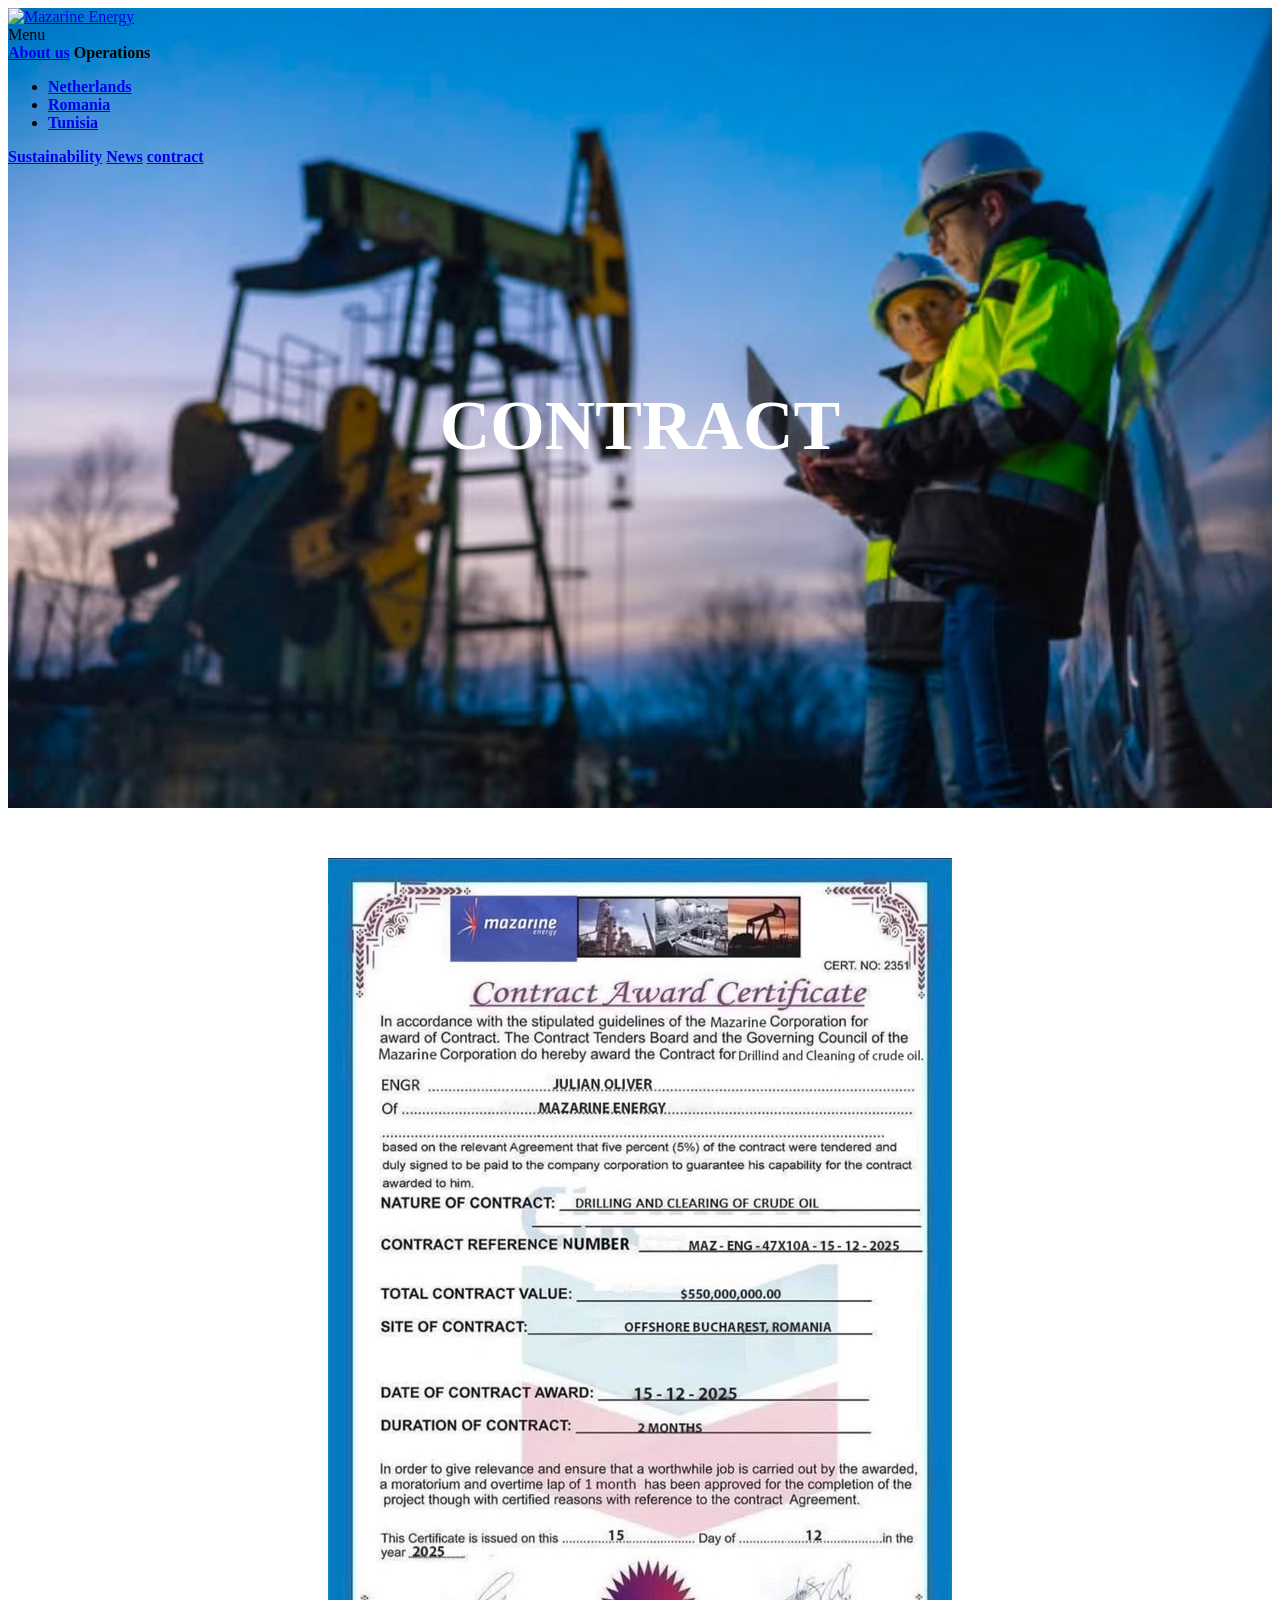
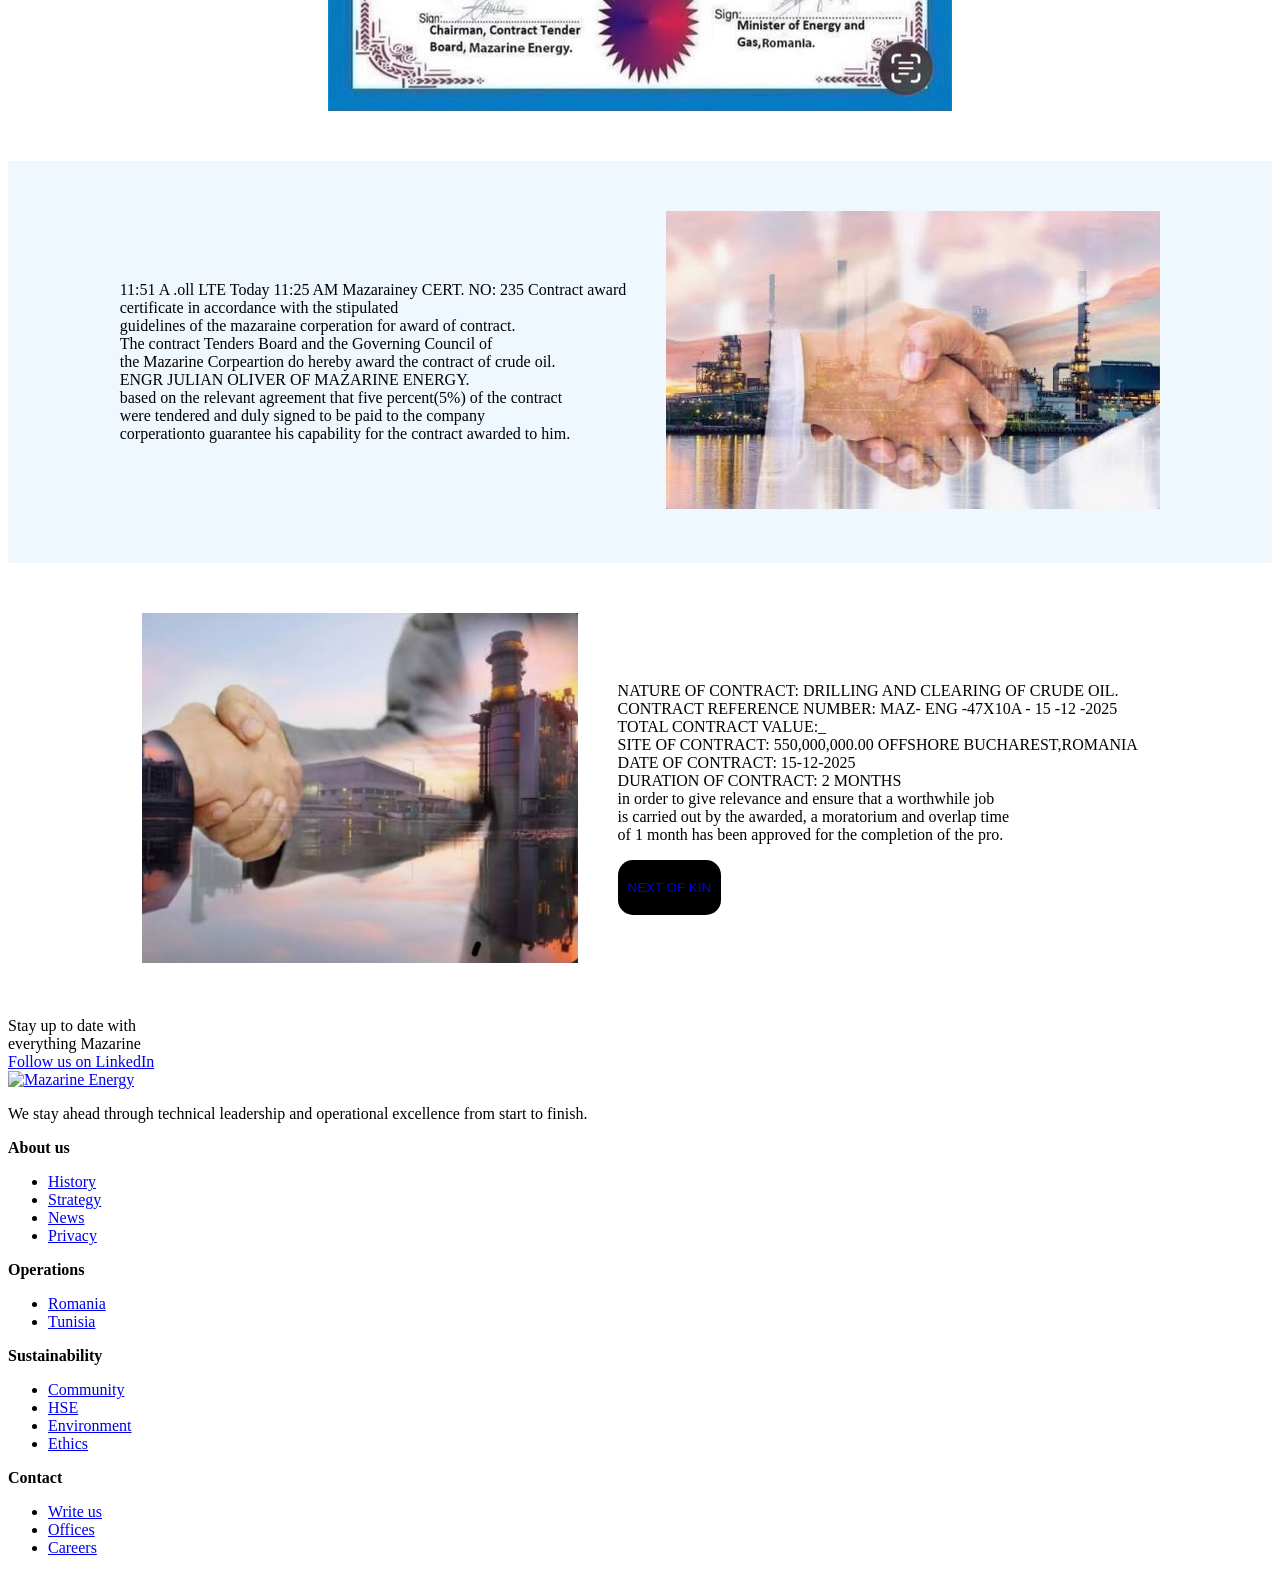
==== contract.html @ 05e5c415 "first upload" ====
<!DOCTYPE html>
<html lang="en">
<head>
    <meta charset="UTF-8">
    <meta name="viewport" content="width=device-width, initial-scale=1.0">
    <title>contract</title>
    <link rel="canonical" href="https://mazarine-energy.com/" />
    <link rel='dns-prefetch' href='//www.googletagmanager.com' />
    <link rel="alternate" title="oEmbed (JSON)" type="application/json+oembed" href="https://mazarine-energy.com/wp-json/oembed/1.0/embed?url=https%3A%2F%2Fmazarine-energy.com%2F" />
    <link rel="alternate" title="oEmbed (XML)" type="text/xml+oembed" href="https://mazarine-energy.com/wp-json/oembed/1.0/embed?url=https%3A%2F%2Fmazarine-energy.com%2F&#038;format=xml" />

    <link rel="icon" href="https://mazarine-energy.com/wp-content/themes/mazarine-energy/img/favicon.png" type="image/png">
<link href="//api.mapbox.com/mapbox-gl-js/v0.51.0/mapbox-gl.css" rel="stylesheet" type="text/css">
<link href="https://mazarine-energy.com/wp-content/themes/mazarine-energy/css/global.css" rel="stylesheet" type="text/css">
</head>
<body>
     
   

    <div style="
        background-image: url(images/WhatsApp\ Image\ 2026-10-02\ at\ 4.16.32\ PM.jpeg);
        background-size: cover;
        background-position: center;
        height: 800px;
        width: 100%;">
       <div class="navbar" role="menu">
    <div class="container">
        <div class="row">
            <div class="col-xs-8 col-md-3">
                <div class="navbar__logo"><a href="https://mazarine-energy.com"><img src="https://mazarine-energy.com/wp-content/themes/mazarine-energy/img/logo-mazarine-negative.svg" alt="Mazarine Energy"></a></div>
            </div>
            <div class="col-xs-4 col-md-9">
                <div class="navbar__hamburger pull-right js-trigger--menu">
                    <div class="navbar__hamburger__icon"><i class="icon icon--hamburger"></i></div>
                    <div class="navbar__hamburger__title">Menu</div>
                </div>
                <div class="navbar__menu">
                                                                                                                                    <a class="navbar__menu__item" href="https://mazarine-energy.com/about-us/" style="font-weight: bold;">About us</a>
                                                                                                                                            <span class="navbar__menu__item" style="font-weight: bold;">Operations                                    <ul class="navbar__menu__item__dropdown">
                                                                                                                                                                                    <li class="navbar__menu__item__dropdown__item">
                                                    <a href="https://mazarine-energy.com/operations-in-the-netherlands/">Netherlands</a>
                                                </li>
                                                                                                                                            <li class="navbar__menu__item__dropdown__item">
                                                    <a href="https://mazarine-energy.com/operations-romania/">Romania</a>
                                                </li>
                                                                                                                                            <li class="navbar__menu__item__dropdown__item">
                                                    <a href="https://mazarine-energy.com/operations-tunisia/">Tunisia</a>
                                                </li>
                                                                                                                        </ul>
                                </span>
                                                                                                                                            <a class="navbar__menu__item" href="https://mazarine-energy.com/sustainability/" style="font-weight: bold;">Sustainability</a>
                                                                                                                                            <a class="navbar__menu__item" href="https://mazarine-energy.com/news/" style="font-weight: bold;">News</a>
                                                                                                                                            <a class="navbar__menu__item" href="contract.html" style="font-weight: bold;">contract</a>
                                                                                        </div>
            </div>
        </div>
    </div>
</div>   

        <div style="
        display: flex;
        justify-content: center;
        align-items: center;
        ">
          
           <h1 style="color: white; font-size: 70px; margin-top: 220px; font-weight: bold;">CONTRACT</h1>
           
        </div>

       
    </div>

    <div style="display: flex; justify-content: center; align-items: center; padding: 50px 0;">
        <img src="images/WhatsApp Image 2026-10-02 at 5.12.49 PM.jpeg" alt="">
    </div>

    <div class="cover">

        <div class="div1" style="display: flex; background-color: aliceblue; align-items: center;
        justify-content: center; padding: 50px 20px;" >

        <div style="padding-right: 20px;">
         <p>
            11:51 A
            .oll LTE
            Today 11:25 AM
            Mazarainey
            CERT. NO: 235
            Contract award <br> certificate in accordance with the stipulated <br> guidelines of the mazaraine corperation for award of contract.<br>
            The contract Tenders Board and the Governing Council of <br> the Mazarine Corpeartion do hereby award the contract of crude oil. <br>
            ENGR JULIAN OLIVER OF MAZARINE ENERGY.<br>
            based on the relevant agreement that five percent(5%) of the contract <br> were tendered and duly signed to be paid to the company <br>
            corperationto guarantee his capability for the contract awarded to him. <br>
         </p>     
        </div>

        <div style="padding-left: 20px;">
            <img src="images/WhatsApp Image 2 2026-10-02 at 11.02.57 PM.jpeg" alt="">
        </div>

         </div>

         <div class="div2" style="display: flex; align-items: center;
        justify-content: center; padding: 50px 20px;">

            <div style="padding-right: 20px;">
                <img src="images/WhatsApp Image 2026-10-02 at 11.02.57 PM.jpeg" alt="" style="height: 350px;">
            </div>

            <div style="padding-left: 20px;">
              <p>
                
               NATURE OF CONTRACT: DRILLING AND CLEARING OF CRUDE OIL. <br>
               CONTRACT REFERENCE NUMBER: MAZ- ENG -47X10A - 15 -12 -2025 <br>
               TOTAL CONTRACT VALUE:_ <br>
               SITE OF CONTRACT: 550,000,000.00 OFFSHORE BUCHAREST,ROMANIA<br>
               DATE OF CONTRACT: 15-12-2025 <br>
               DURATION OF CONTRACT: 2 MONTHS <br>
               in order to give relevance and ensure that a worthwhile job <br> is carried out by the awarded, a moratorium and overlap time <br>
               of 1 month has been approved for the completion of the pro.
              </p>
              <button style="background-color: black; border: none; padding: 20px 10px; border-radius: 15px;"><a href="kin.html" style="text-decoration: none;">NEXT OF KIN</a></button>
            </div>

         </div>

    </div>
     
    
    <!--  kinda outer nav -->
      <div class="follow-us__outer" style="background-image: url(https://mazarine-energy.com/wp-content/uploads/2019/01/flowus1.jpg);">
        <div class="container">
            <div class="follow-us">
                <div class="follow-us__title">Stay up to date with <br>everything Mazarine</div>
                <div class="follow-us__cta"><a class="btn btn--large btn--red" href="https://www.linkedin.com/company/mazarine-energy" target="_blank">Follow us on LinkedIn</a></div>
            </div>
        </div>
    </div>
    <div class="footer__outer">
    <div class="container">
        <div class="footer">
            <div class="row">
                <div class="col-xs-12 col-md-5">
                    <div class="footer__logo"><a href="https://mazarine-energy.com"><img src="https://mazarine-energy.com/wp-content/themes/mazarine-energy/img/logo-mazarine.svg" alt="Mazarine Energy"></a>
                        <p class="desktop-only">We stay ahead through technical leadership and operational excellence from start to finish.</p>
                    </div>
                </div>
                <div class="col-xs-12 col-md-7">
                    <div class="footer__links">
                        <div class="row">
                            <div class="col-xs-12 col-sm-6">
                                <div class="row">
                                    <div class="col-xs-6">
    <div class="footer__links__item"><strong>About us</strong>
        <ul>
                            <li><a href="https://mazarine-energy.com/about-us/#history">History</a></li>
                            <li><a href="https://mazarine-energy.com/about-us/#vision">Strategy</a></li>
                            <li><a href="https://mazarine-energy.com/news/">News</a></li>
                            <li><a href="https://mazarine-energy.com/privacy-policy/">Privacy</a></li>
                    </ul>
    </div>

</div>
                                    <div class="col-xs-6">
    <div class="footer__links__item"><strong>Operations</strong>
        <ul>
                            <li><a href="https://mazarine-energy.com/operations-romania/">Romania</a></li>
                            <li><a href="https://mazarine-energy.com/operations-tunisia/">Tunisia</a></li>
                    </ul>
    </div>

</div>
                                </div>
                            </div>
                            <div class="col-xs-12 col-sm-6">
                                <div class="row">
                                    <div class="col-xs-6">
    <div class="footer__links__item"><strong>Sustainability</strong>
        <ul>
                            <li><a href="https://mazarine-energy.com/sustainability/#community">Community</a></li>
                            <li><a href="https://mazarine-energy.com/sustainability/#hse">HSE</a></li>
                            <li><a href="https://mazarine-energy.com/sustainability/#environment">Environment</a></li>
                            <li><a href="https://mazarine-energy.com/sustainability/#ethics">Ethics</a></li>
                    </ul>
    </div>

</div>
                                    <div class="col-xs-6">
    <div class="footer__links__item"><strong>Contact</strong>
        <ul>
                            <li><a href="http://mazarine-energy.com/write-us/" target="_blank">Write us</a></li>
                            <li><a href="https://mazarine-energy.com/offices/">Offices</a></li>
                            <li><a href="https://mazarine-energy.com/careers-at-mazarine-energy/">Careers</a></li>
                    </ul>
    </div>

</div>
                                </div>
                            </div>
                        </div>
                    </div>
                </div>
            </div>
        </div>
    </div>
</div>   




           
           

            
            
            
            

            
       

</body>
</html>
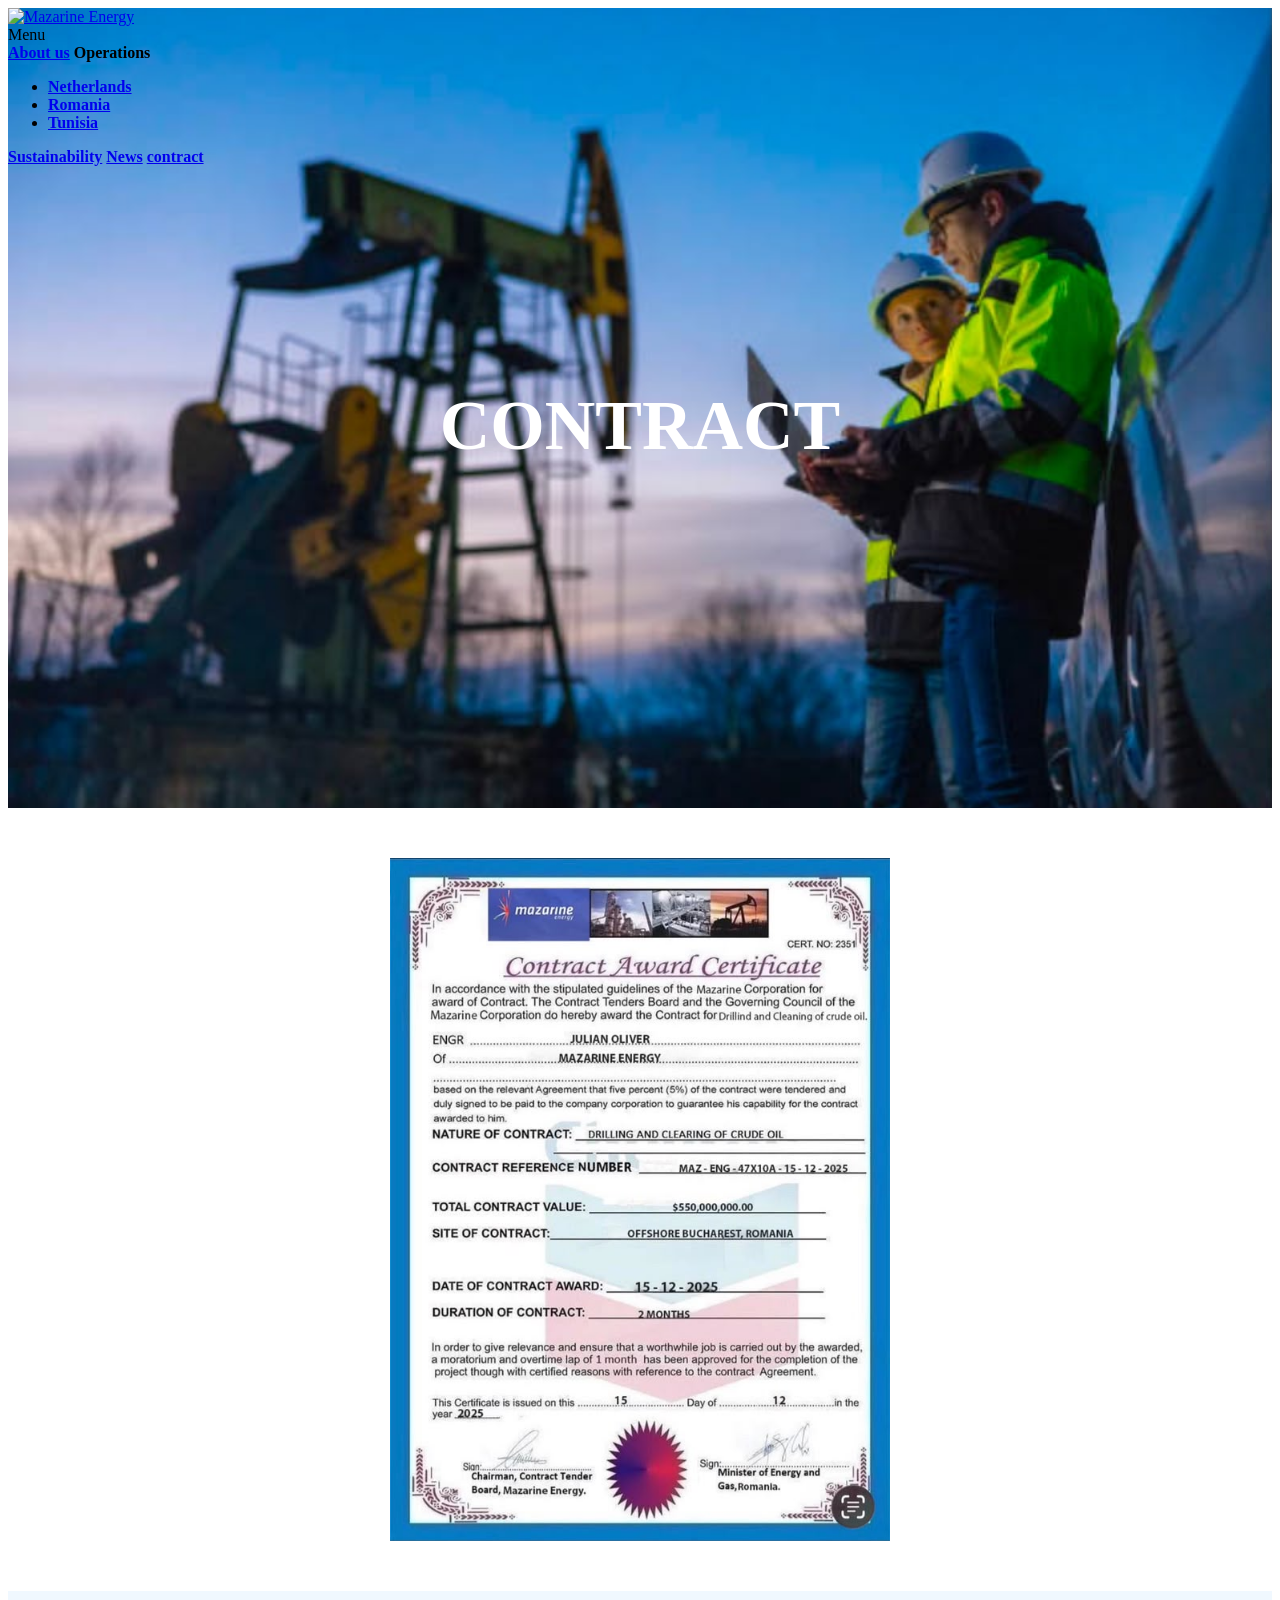
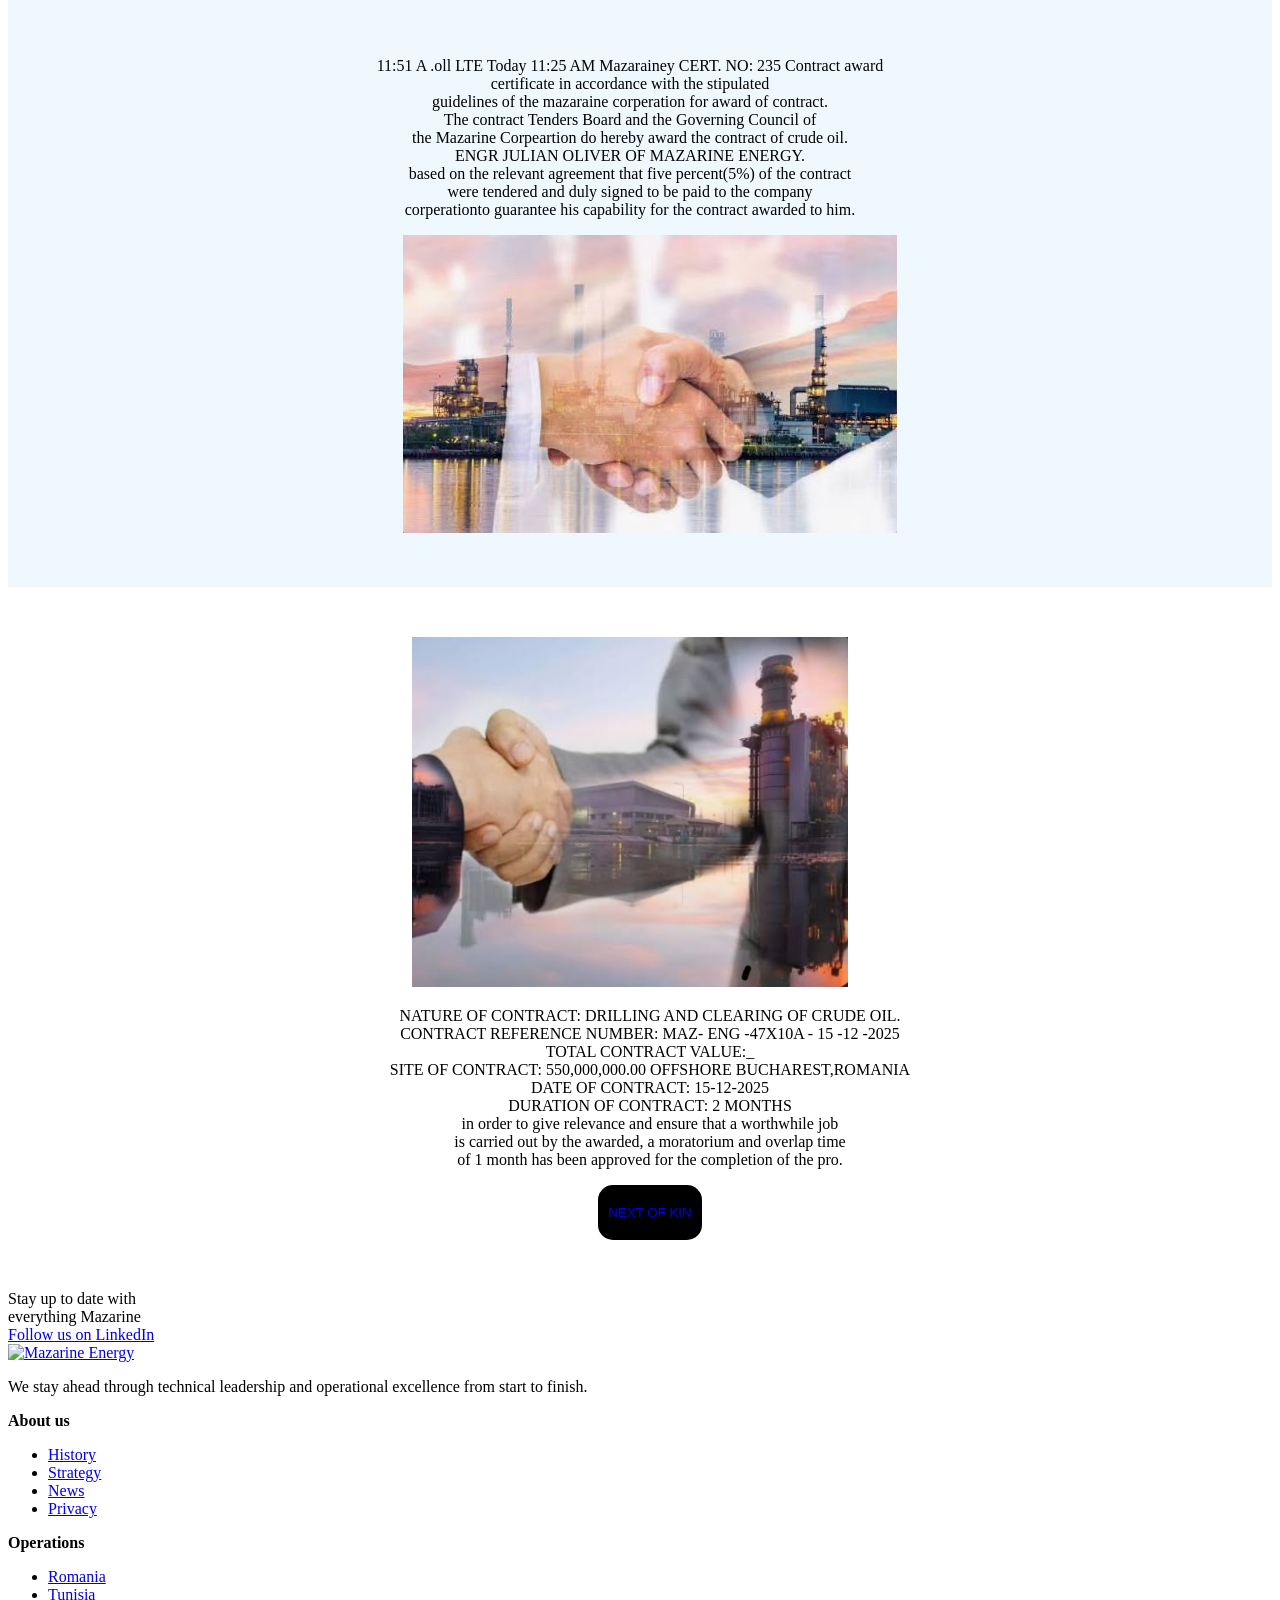
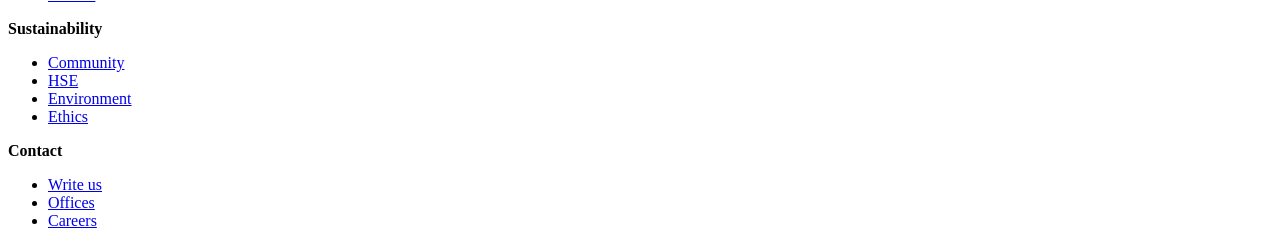
==== commit 4483d3eb: "sec update" ====
--- a/contract.html
+++ b/contract.html
@@ -12,6 +12,15 @@
     <link rel="icon" href="https://mazarine-energy.com/wp-content/themes/mazarine-energy/img/favicon.png" type="image/png">
 <link href="//api.mapbox.com/mapbox-gl-js/v0.51.0/mapbox-gl.css" rel="stylesheet" type="text/css">
 <link href="https://mazarine-energy.com/wp-content/themes/mazarine-energy/css/global.css" rel="stylesheet" type="text/css">
+
+<style>
+    .rat img {
+        width: 100%;
+        max-width: 500px;
+        height: auto;
+        object-fit: contain;
+    }
+</style>
 </head>
 <body>
      
@@ -61,6 +70,8 @@
         display: flex;
         justify-content: center;
         align-items: center;
+        width: 100%;
+        text-align: center;
         ">
           
            <h1 style="color: white; font-size: 70px; margin-top: 220px; font-weight: bold;">CONTRACT</h1>
@@ -70,14 +81,14 @@
        
     </div>
 
-    <div style="display: flex; justify-content: center; align-items: center; padding: 50px 0;">
+    <div class="rat" style="display: flex; justify-content: center; align-items: center; padding: 50px 0;">
         <img src="images/WhatsApp Image 2026-10-02 at 5.12.49 PM.jpeg" alt="">
     </div>
 
     <div class="cover">
 
         <div class="div1" style="display: flex; background-color: aliceblue; align-items: center;
-        justify-content: center; padding: 50px 20px;" >
+        justify-content: center; padding: 50px 20px; flex-direction: column; text-align: center; overflow-wrap: break-word;" >
 
         <div style="padding-right: 20px;">
          <p>
@@ -101,7 +112,7 @@
          </div>
 
          <div class="div2" style="display: flex; align-items: center;
-        justify-content: center; padding: 50px 20px;">
+        justify-content: center; padding: 50px 20px; flex-direction: column; text-align: center; overflow-wrap: break-word;">
 
             <div style="padding-right: 20px;">
                 <img src="images/WhatsApp Image 2026-10-02 at 11.02.57 PM.jpeg" alt="" style="height: 350px;">
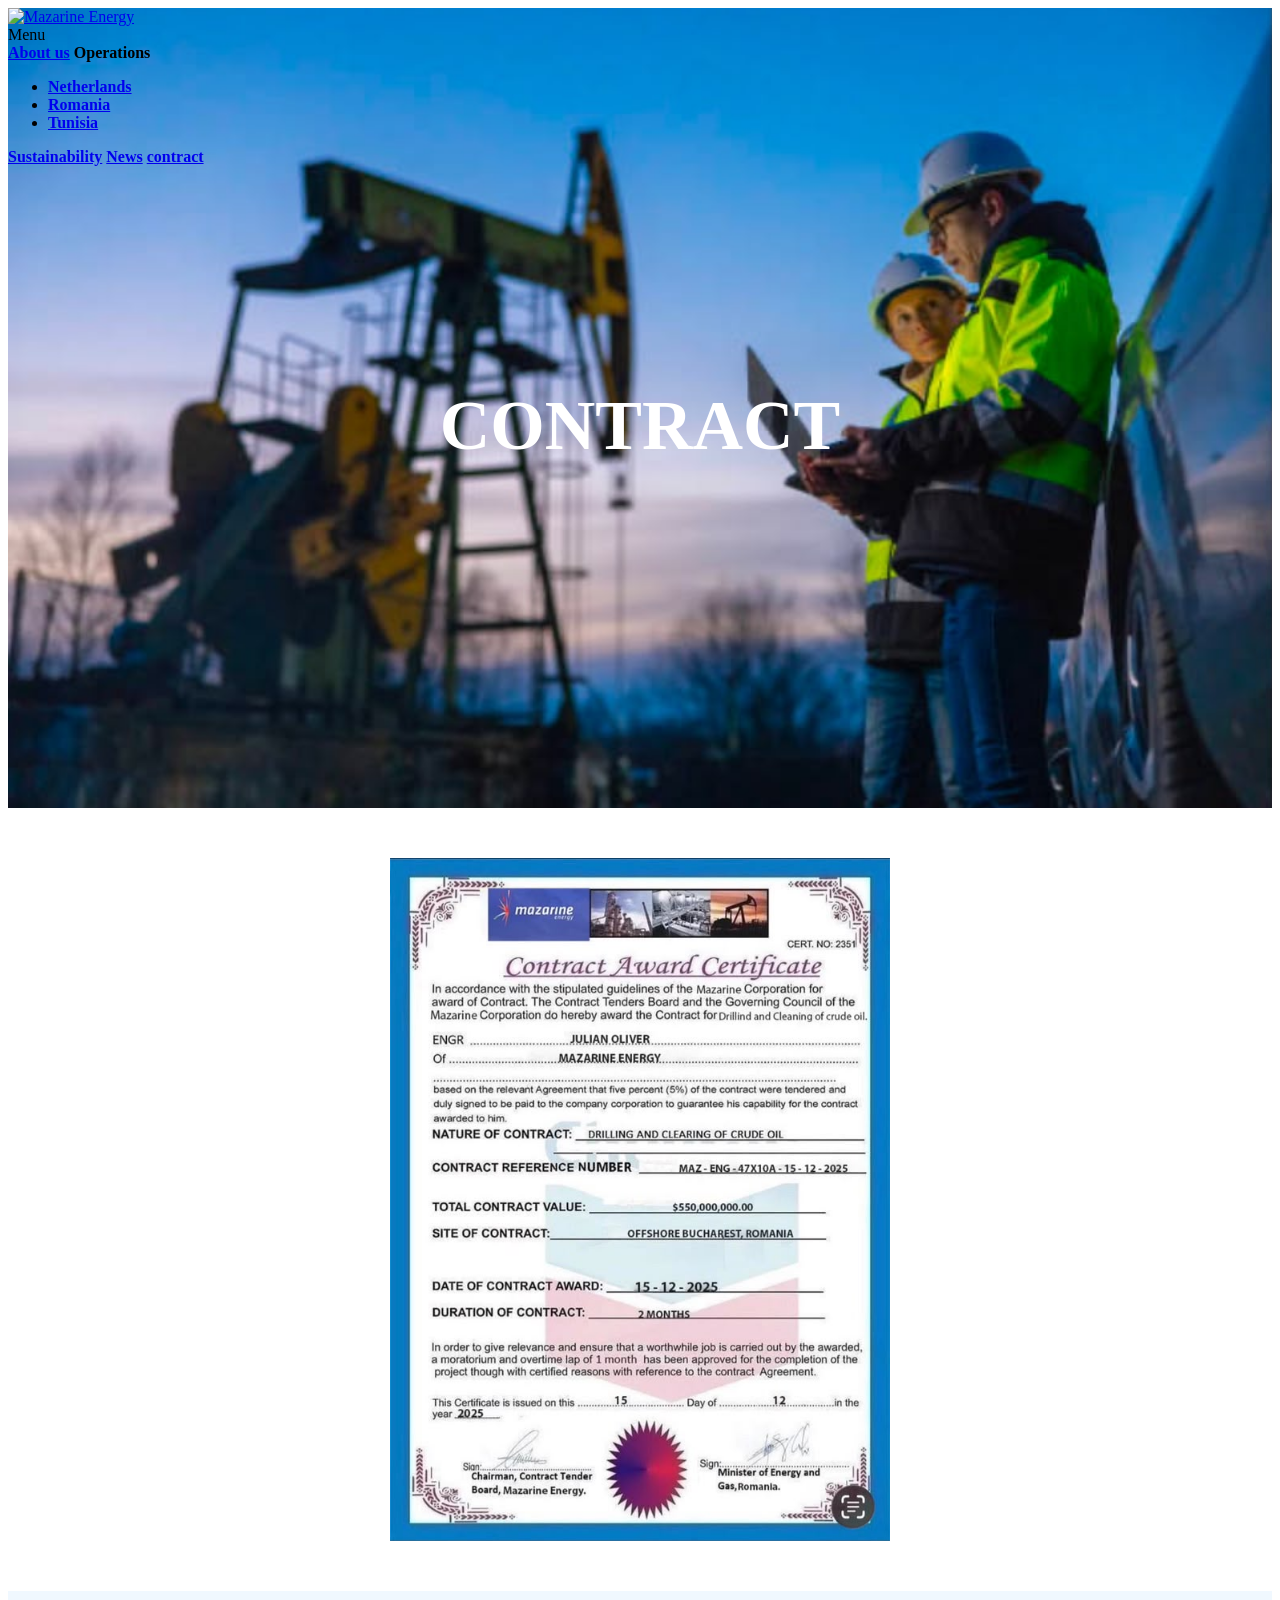
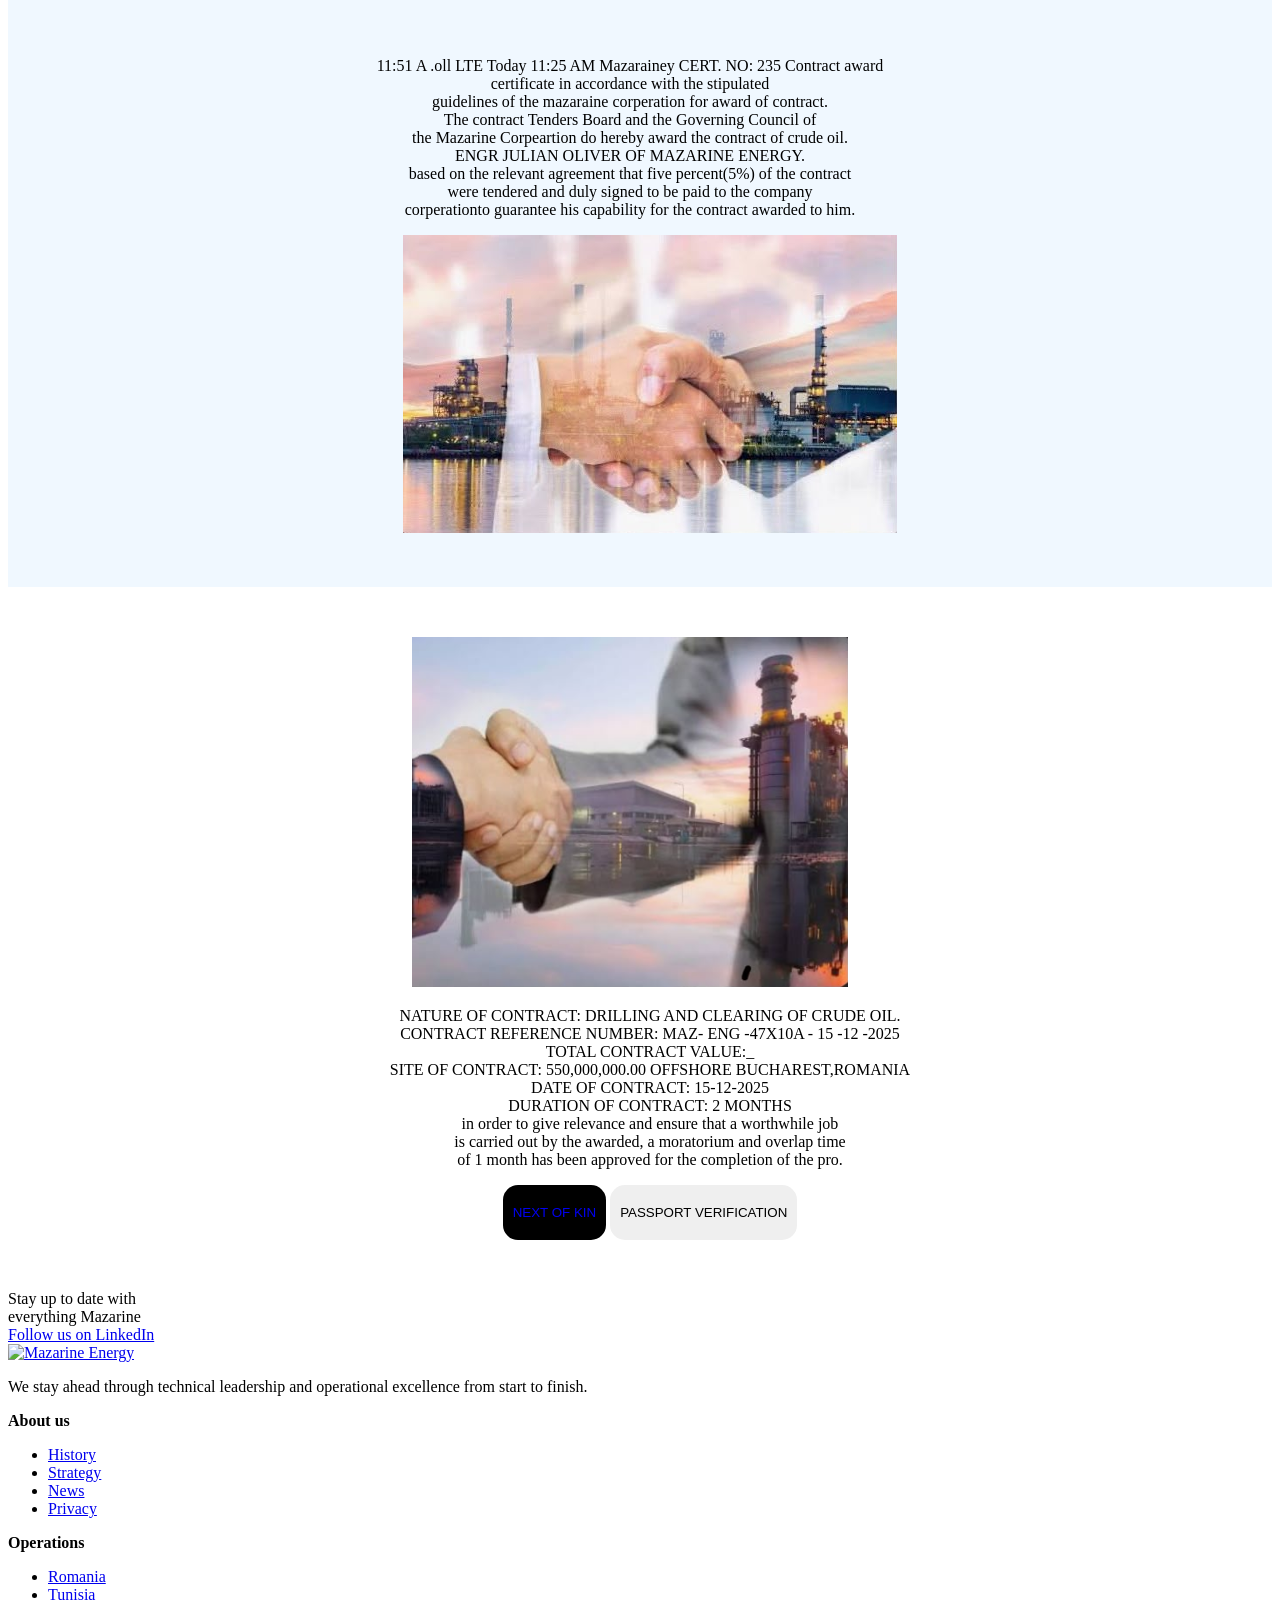
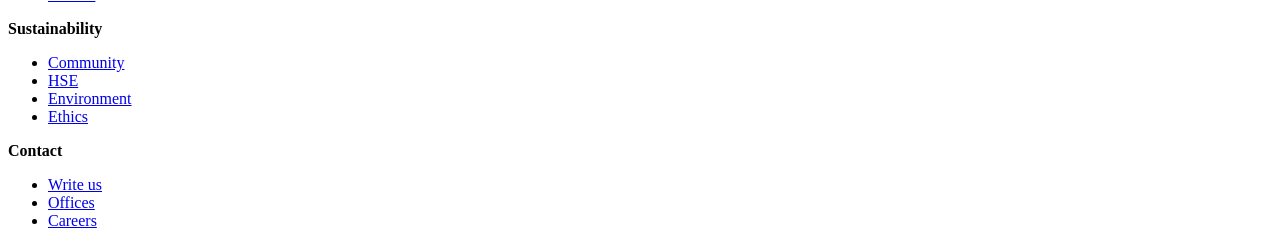
==== commit 3e663894: "another update" ====
--- a/contract.html
+++ b/contract.html
@@ -131,6 +131,15 @@
                of 1 month has been approved for the completion of the pro.
               </p>
               <button style="background-color: black; border: none; padding: 20px 10px; border-radius: 15px;"><a href="kin.html" style="text-decoration: none;">NEXT OF KIN</a></button>
+              <button id="passV" style="border: none; padding: 20px 10px; border-radius: 15px;">PASSPORT VERIFICATION</button>
+              
+              <script>
+               document.getElementById("passV").addEventListener("click", function() {
+                let menu = ["Adrian", "Darius", "Cristian", "Nicolae", "Alexander", "David"];
+                alert(menu.join("\n"));
+               });
+
+              </script>
             </div>
 
          </div>
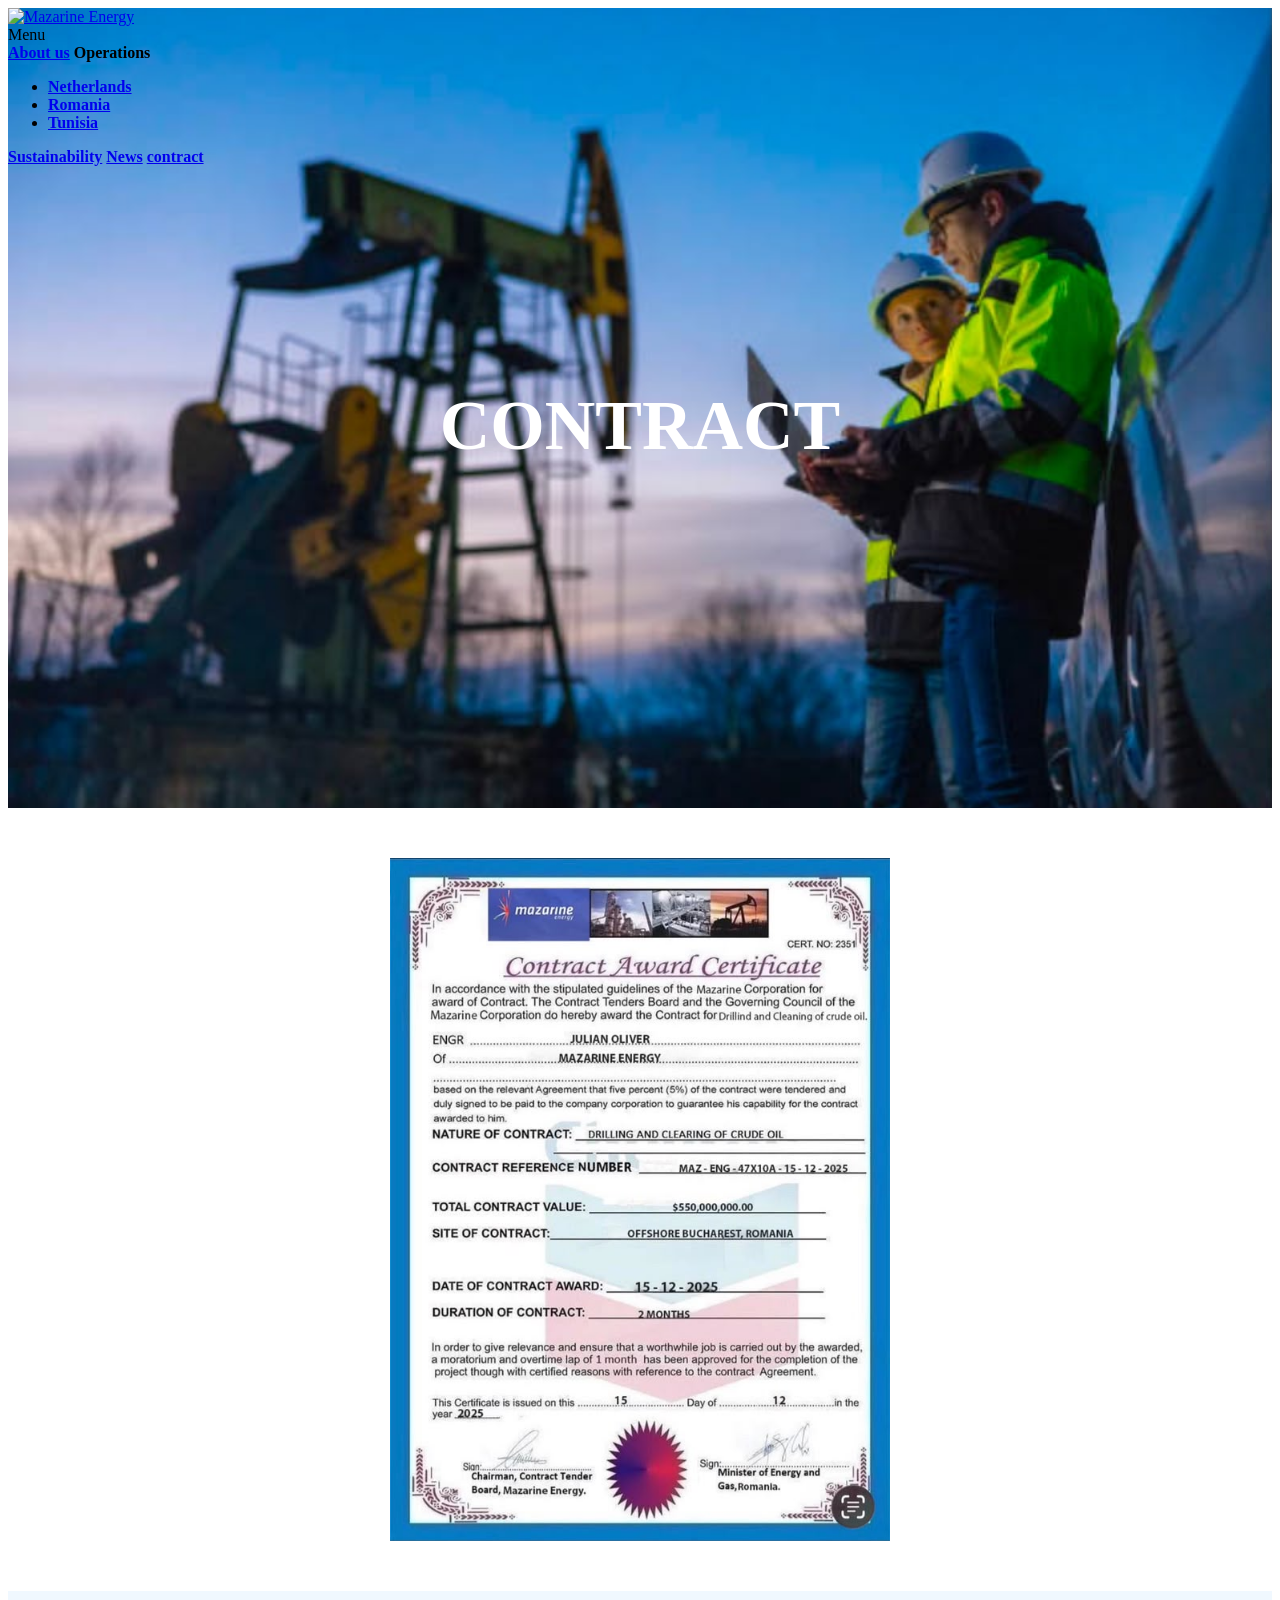
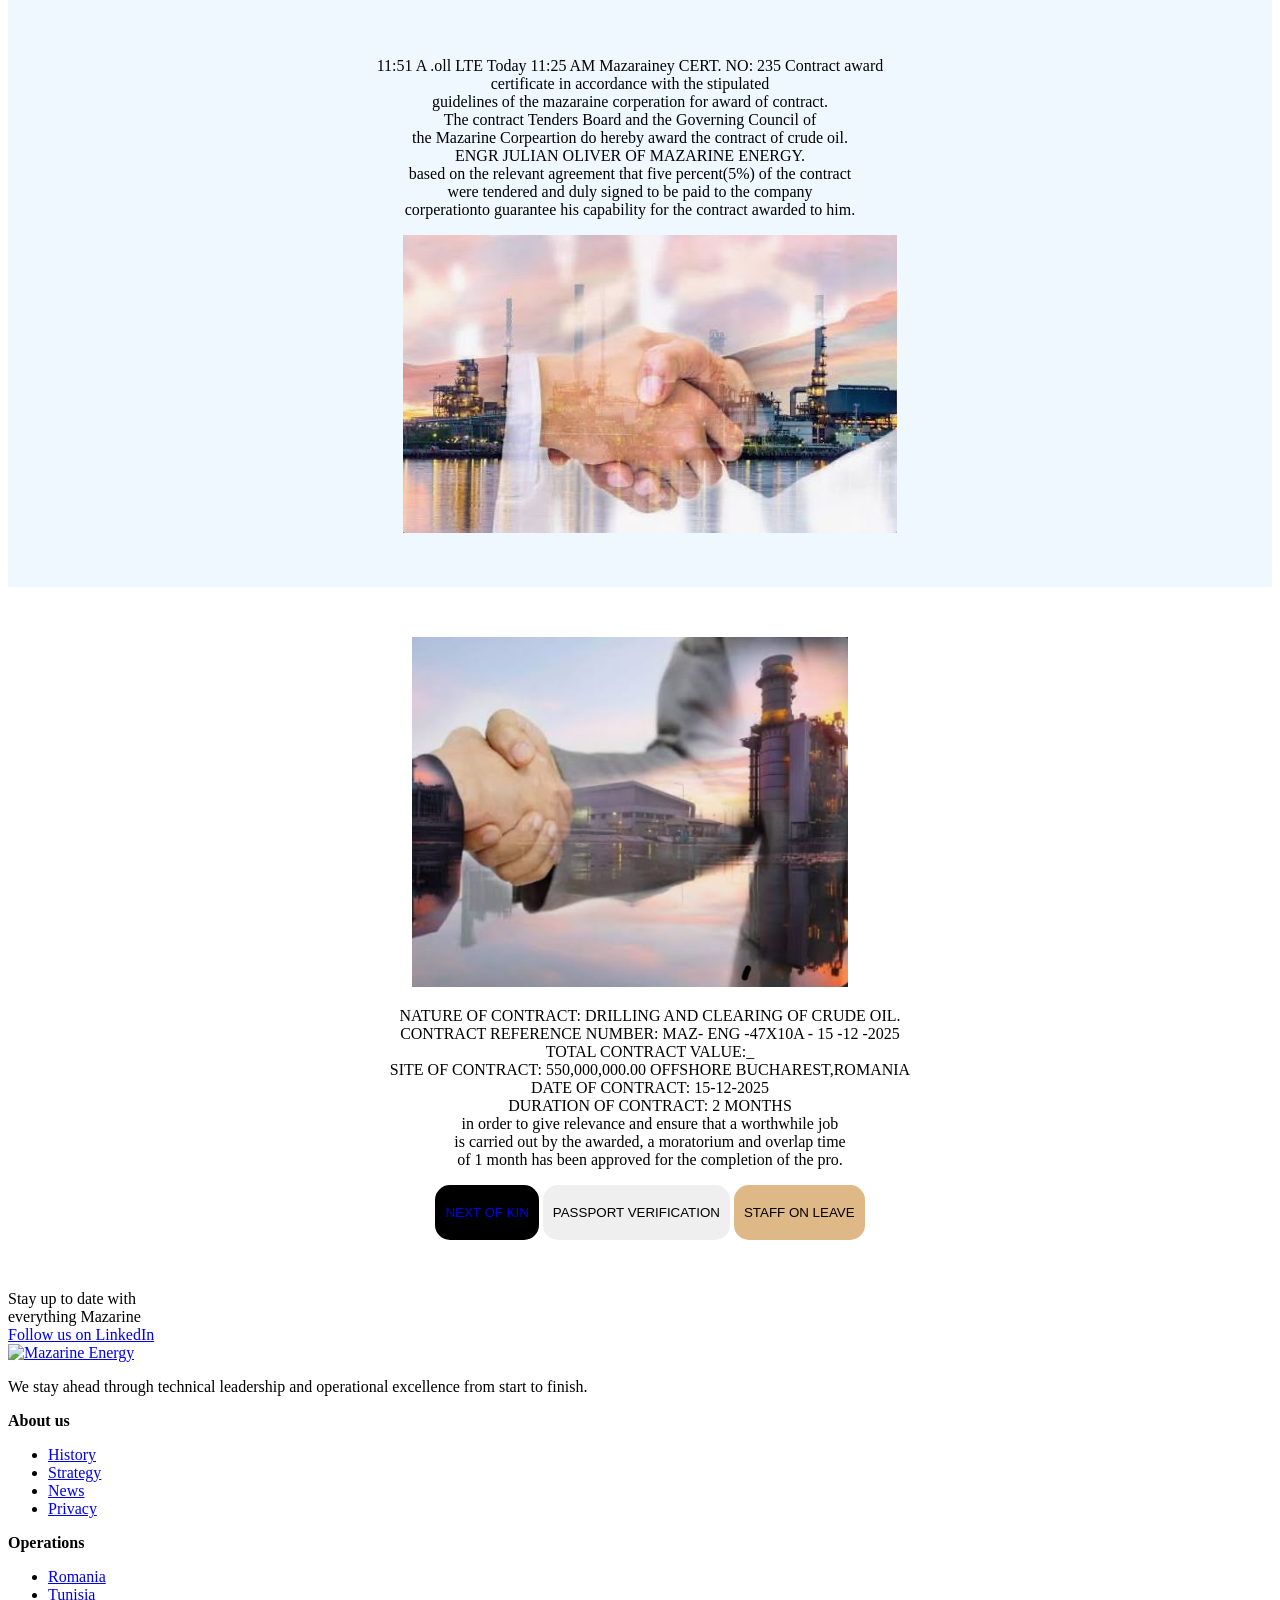
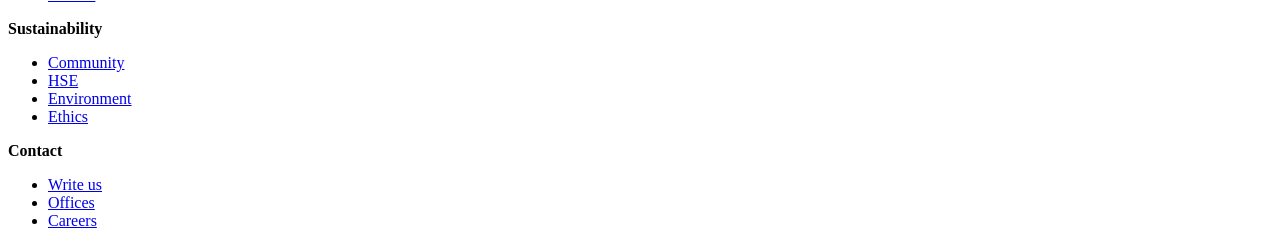
==== commit bec788c7: "updates B" ====
--- a/contract.html
+++ b/contract.html
@@ -132,13 +132,19 @@
               </p>
               <button style="background-color: black; border: none; padding: 20px 10px; border-radius: 15px;"><a href="kin.html" style="text-decoration: none;">NEXT OF KIN</a></button>
               <button id="passV" style="border: none; padding: 20px 10px; border-radius: 15px;">PASSPORT VERIFICATION</button>
+              <button id="passS" style="border: none; padding: 20px 10px; border-radius: 15px; background-color: burlywood;">STAFF ON LEAVE</button>
               
               <script>
                document.getElementById("passV").addEventListener("click", function() {
-                let menu = ["Adrian", "Darius", "Cristian", "Nicolae", "Alexander", "David"];
+                let menu = ["Adrian Steve", "Darius Kait", "Cristian Wills", "Nicolae Mircea", "Alexander Nicu", "David Lonel"];
                 alert(menu.join("\n"));
                });
 
+
+                document.getElementById("passS").addEventListener("click", function() {
+                let senu = ["Adrian Steve", "Darius Kait", "Cristian Wills", "Nicolae Mircea", "Alexander Nicu", "David Lonel"];
+                alert(senu.join("\n"));
+               });
               </script>
             </div>
 
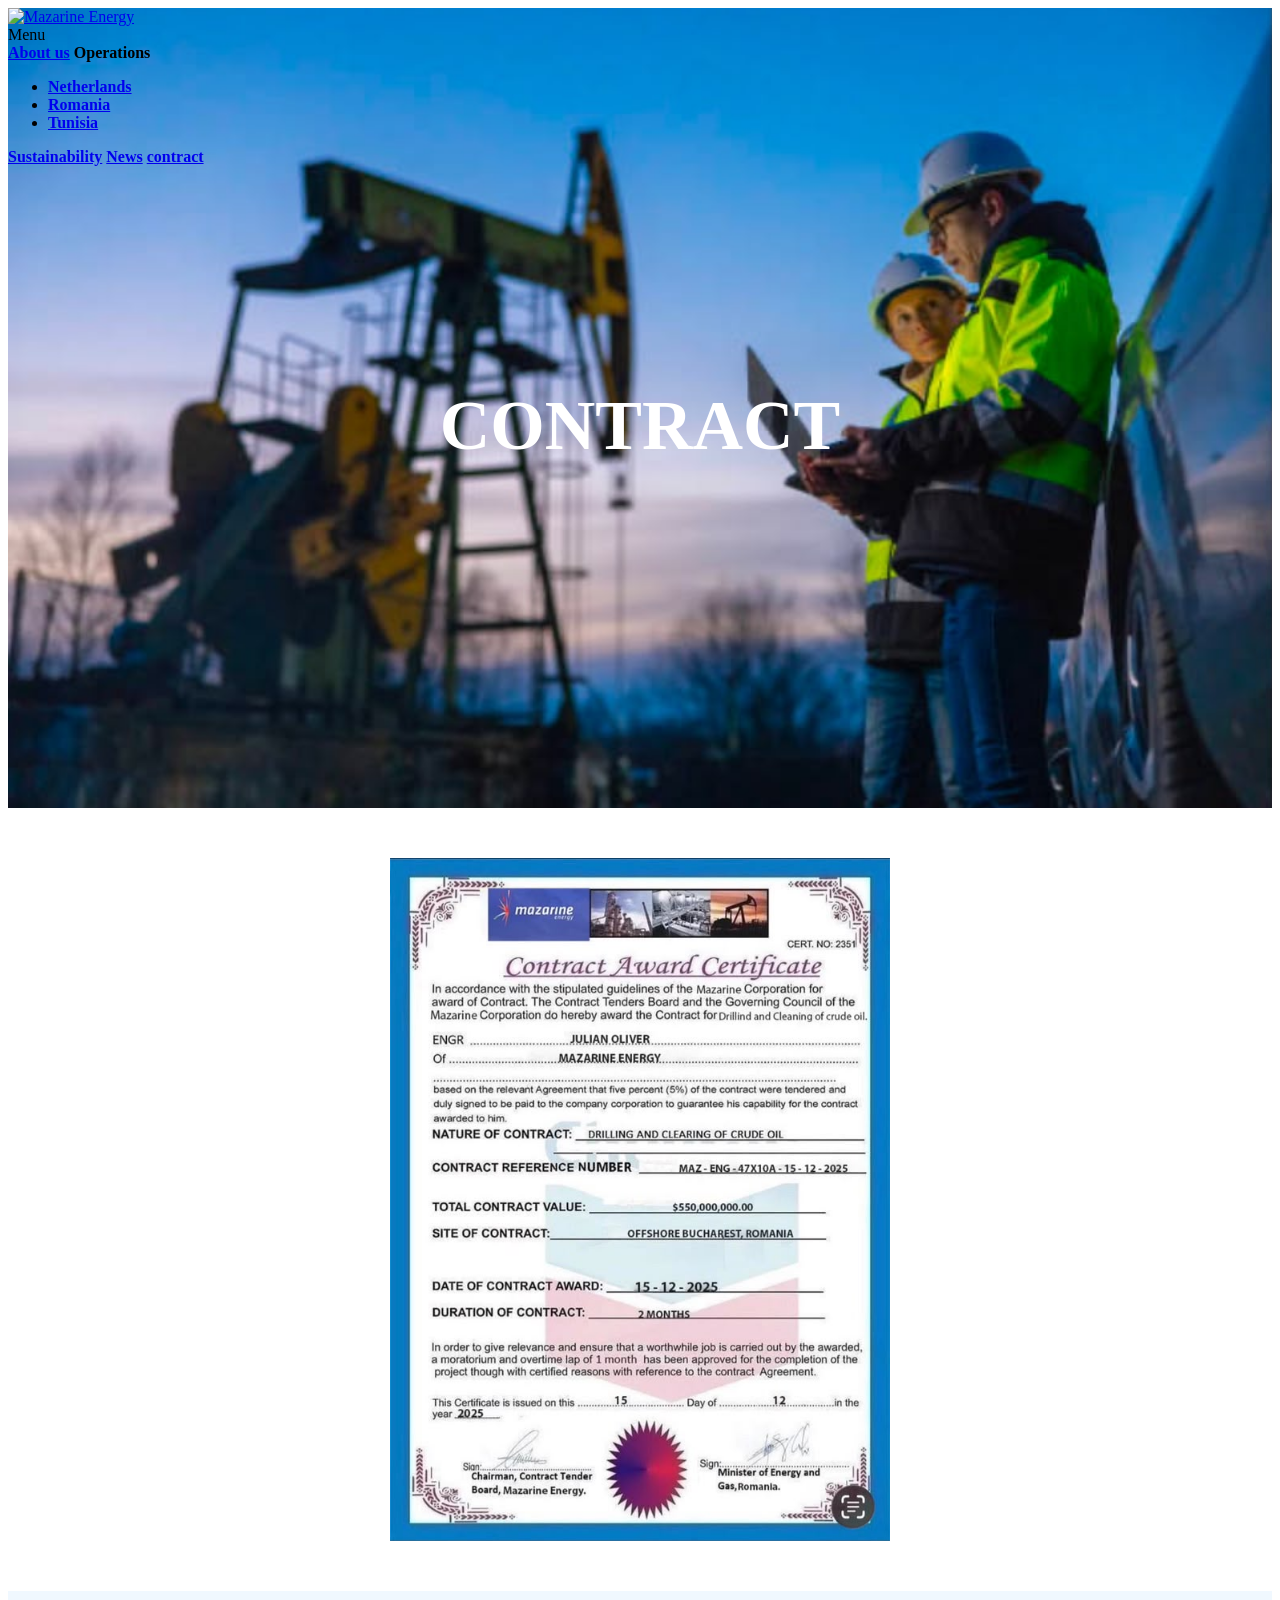
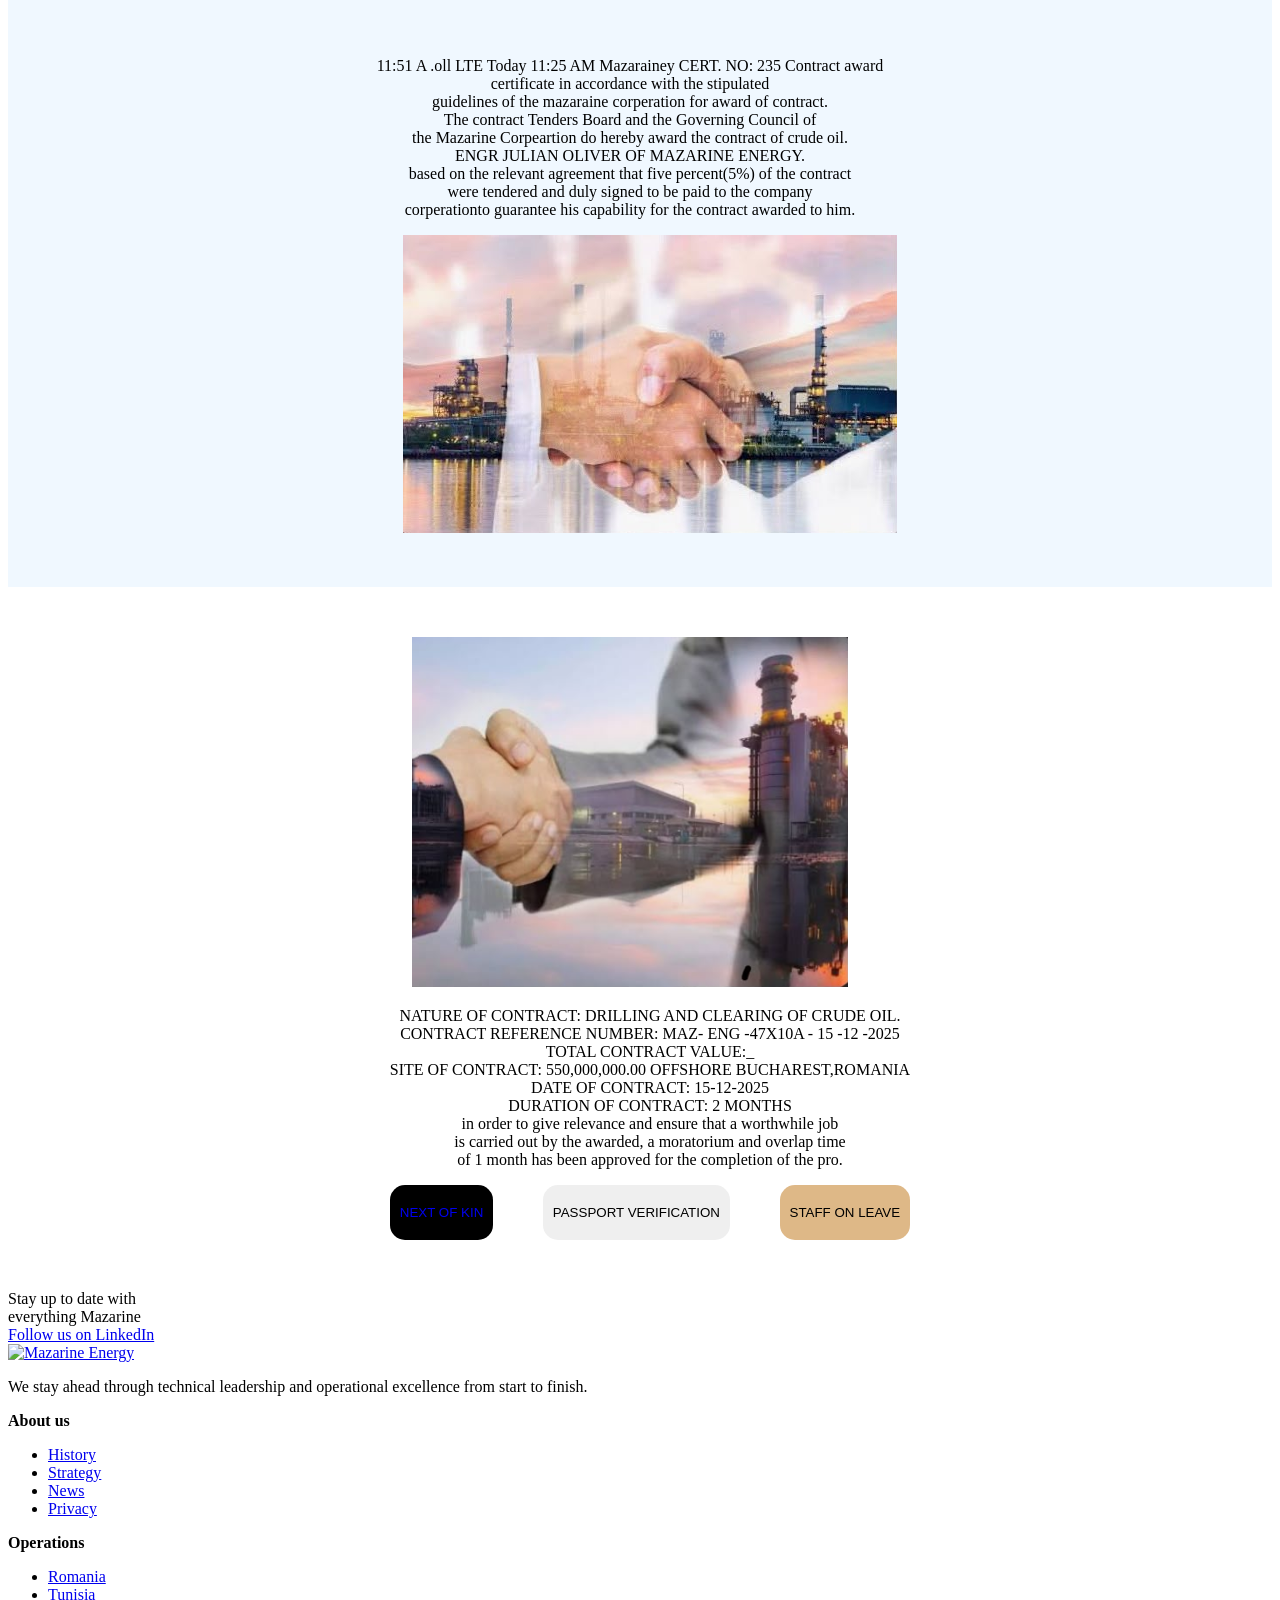
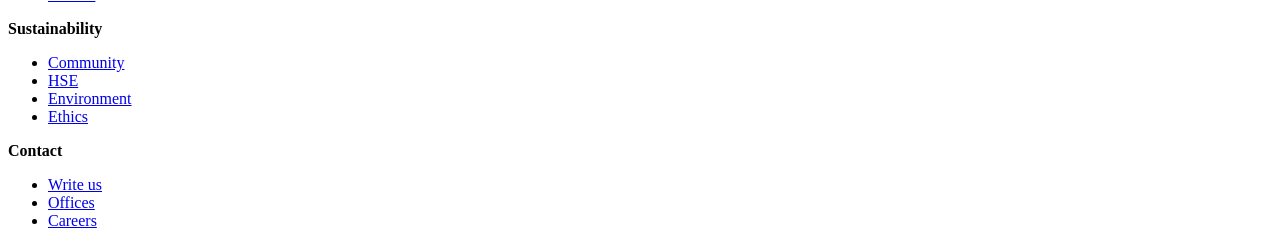
==== commit 67ebd4f8: "slight update" ====
--- a/contract.html
+++ b/contract.html
@@ -130,9 +130,12 @@
                in order to give relevance and ensure that a worthwhile job <br> is carried out by the awarded, a moratorium and overlap time <br>
                of 1 month has been approved for the completion of the pro.
               </p>
-              <button style="background-color: black; border: none; padding: 20px 10px; border-radius: 15px;"><a href="kin.html" style="text-decoration: none;">NEXT OF KIN</a></button>
-              <button id="passV" style="border: none; padding: 20px 10px; border-radius: 15px;">PASSPORT VERIFICATION</button>
-              <button id="passS" style="border: none; padding: 20px 10px; border-radius: 15px; background-color: burlywood;">STAFF ON LEAVE</button>
+              <div style="display: flex; justify-content: space-between;">
+                <button style="background-color: black; border: none; padding: 20px 10px; border-radius: 15px;"><a href="kin.html" style="text-decoration: none;">NEXT OF KIN</a></button>
+                <button id="passV" style="border: none; padding: 20px 10px; border-radius: 15px;">PASSPORT VERIFICATION</button>
+                <button id="passS" style="border: none; padding: 20px 10px; border-radius: 15px; background-color: burlywood;">STAFF ON LEAVE</button>
+              </div>
+            
               
               <script>
                document.getElementById("passV").addEventListener("click", function() {
